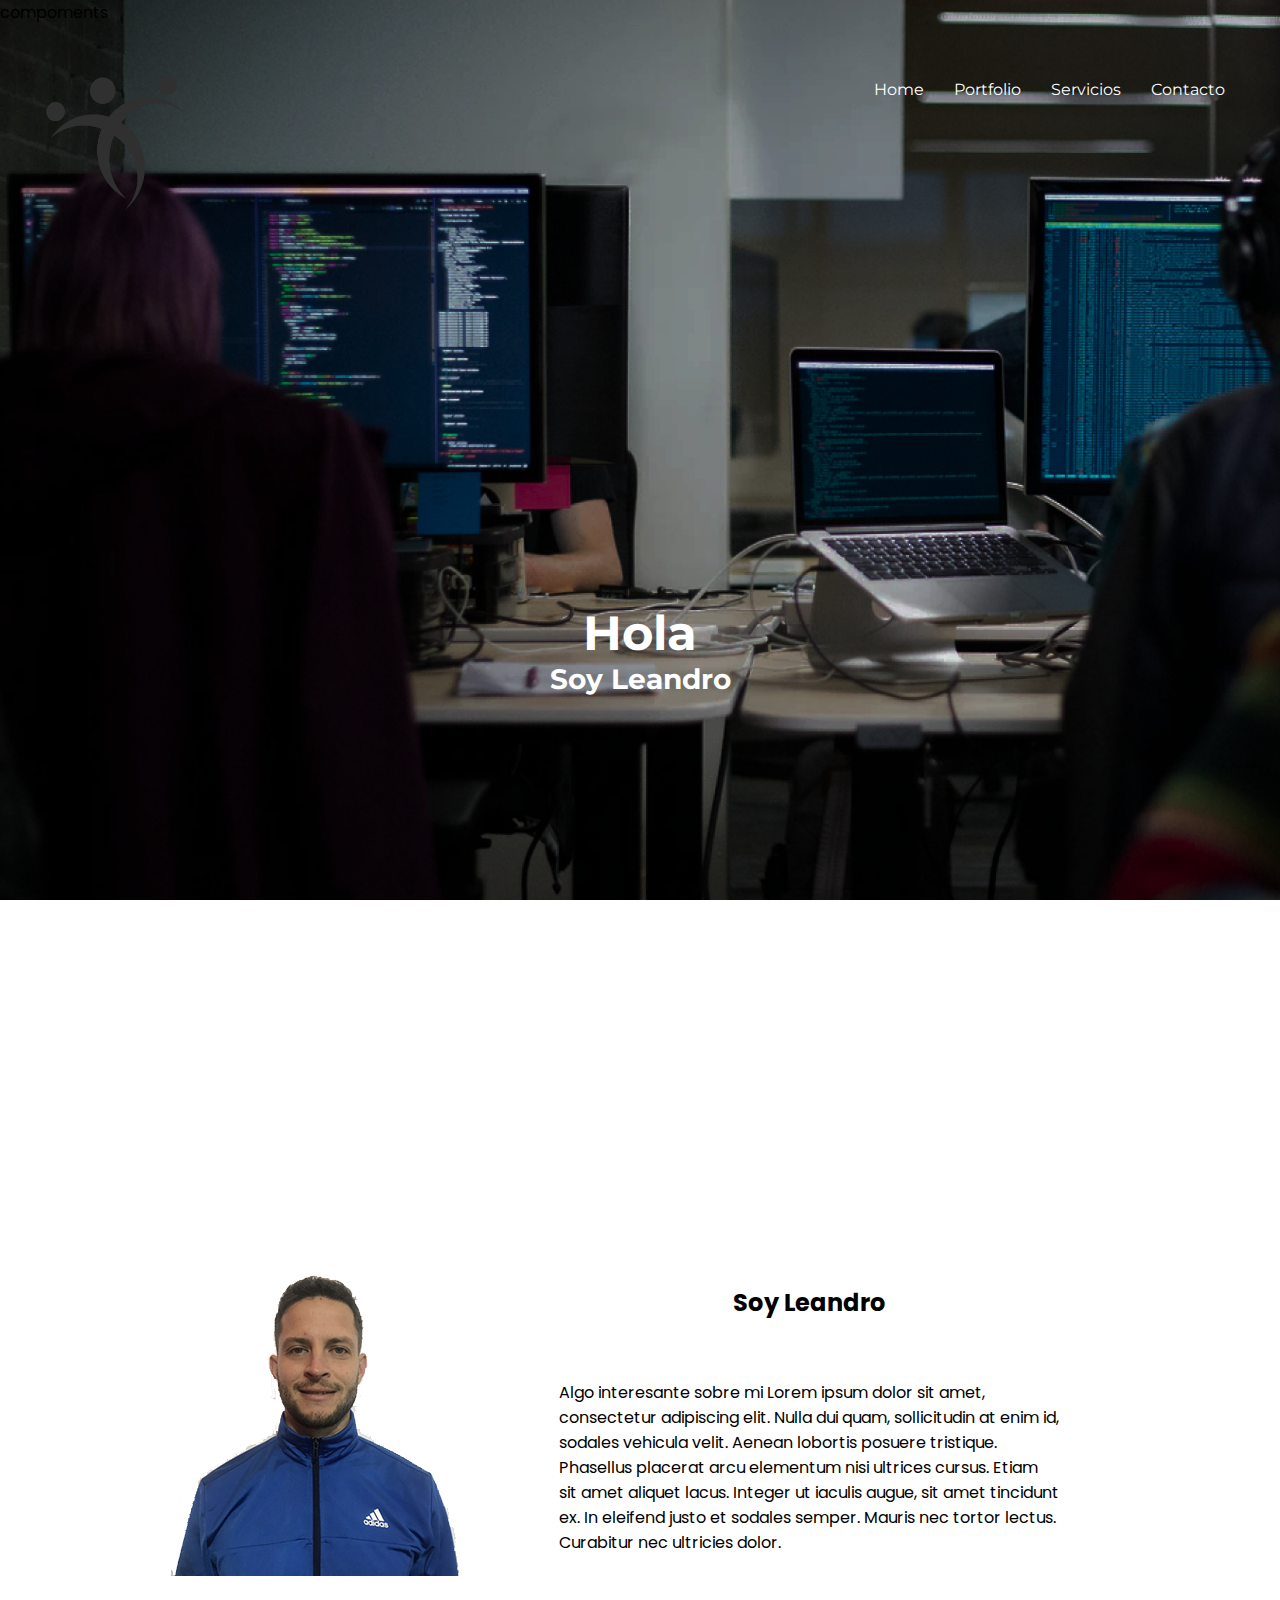
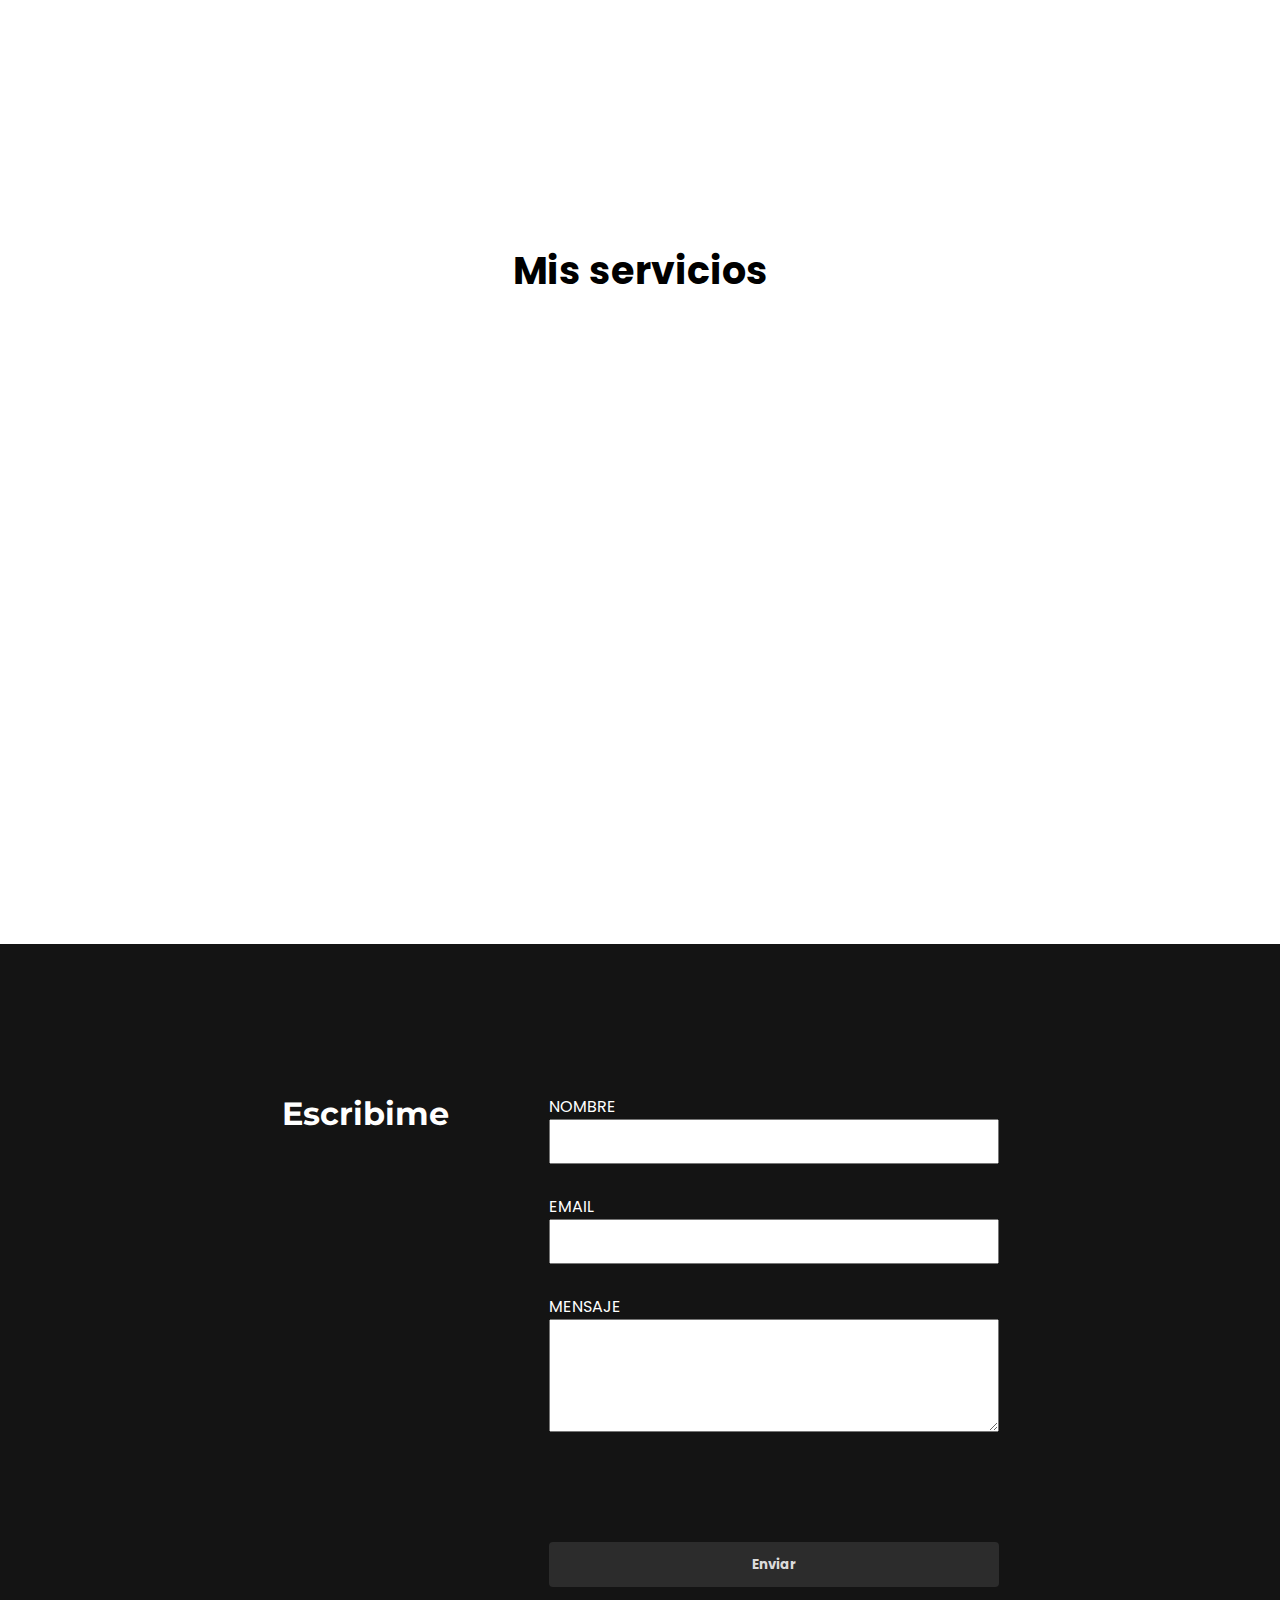
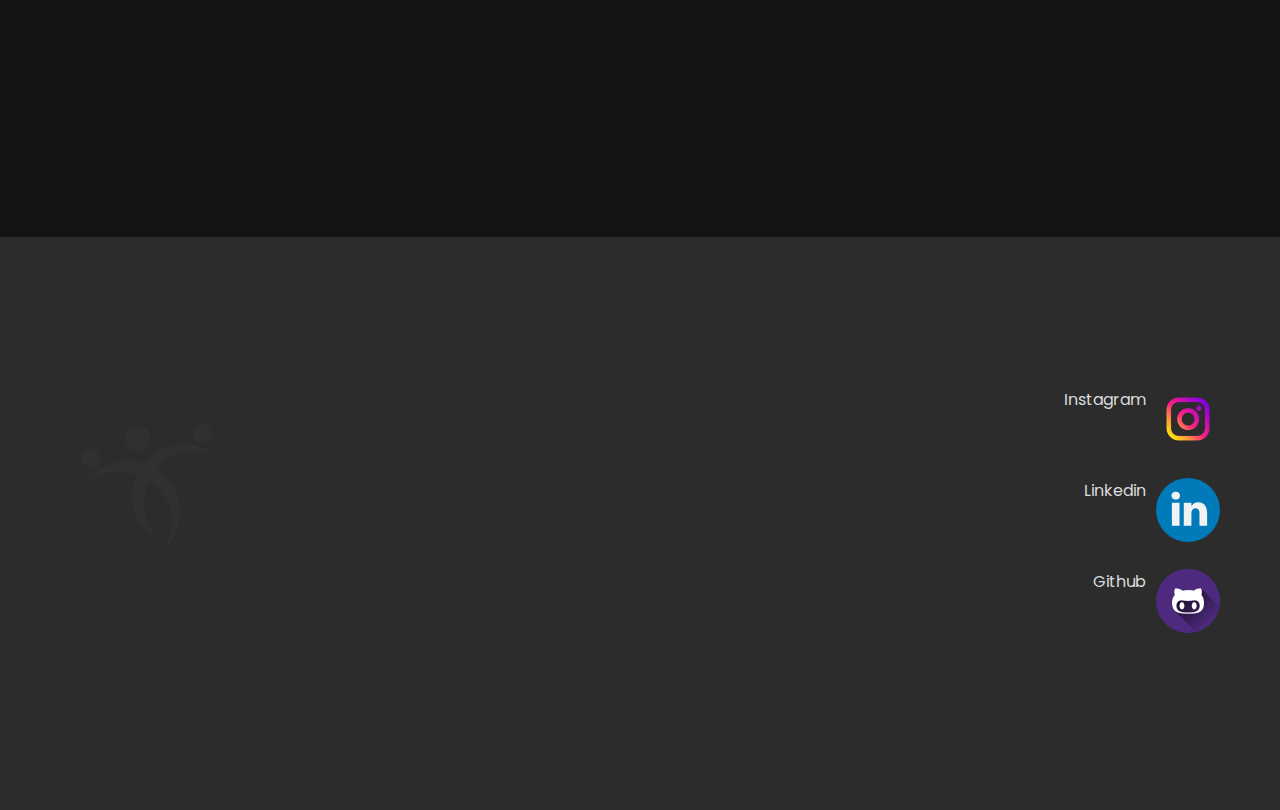
==== index.html @ da679157 "my first commit" ====
<!DOCTYPE html>
compoments<html lang="en">
<head>
    <meta charset="UTF-8">
    <meta http-equiv="X-UA-Compatible" content="IE=edge">
    <meta name="viewport" content="width=device-width, initial-scale=1.0">
    <title>Document</title>
    <script defer src="./components/header.js"></script>
    <script defer src="./components/footer.js"></script>
    <script defer src="./pages/contacto.js"></script>
    <script defer src="./pages/index.js"></script>
    <link rel="stylesheet" href="./pages/contacto.css">
    <link rel="stylesheet" href="./components/header.css">
    <link rel="stylesheet" href="./components/footer.css">
    <link rel="stylesheet" href="./pages/index.css">
   


</head>


<body>
    <header class="main-header"></header>
    <section class="welcome-section">
        <div class="background-blur"></div>
        <h1 class="welcome-section__title">Hola</h1>
        <h2 class="welcome-section__subtitle">Soy Leandro</h2>
    </section>
    <section class="about-me">
        <img class="about-me__my-picture-desktop" src="./images/leandro.png" alt="">
        <div class="about-me__container">
        <h2 class="about-me__title">Soy Leandro</h2>
        <p class="about-me__description">Algo interesante sobre mi Lorem ipsum dolor sit amet, consectetur adipiscing elit. Nulla dui quam, sollicitudin at enim id, sodales vehicula velit. Aenean lobortis posuere tristique. Phasellus placerat arcu elementum nisi ultrices cursus. Etiam sit amet aliquet lacus. Integer ut iaculis augue, sit amet tincidunt ex. In eleifend justo et sodales semper. Mauris nec tortor lectus. Curabitur nec ultricies dolor.</p>
        </div>
    </section>
    <section class="my-services">
        <h2 class="my-services__title">Mis servicios</h2>
        <div class="my-services__services"></div>
        <template id="my-services__template">
       
       <div class="my-services__service-container">
           <img src="" alt="" class="my-services__service-image">
           <h3 class="my-services__service-title"></h3>
           <p class="my-services__service-description"></p>
       </template>
       </div>
            
        
    </section>
    <section class="main-contact">
    </section>
    <footer class="main-footer"></footer>
</body>
</html>
---- pages/contacto.css ----
*{  
    box-sizing: border-box;
}

.body-contact{  
    margin: 0;
    background-color: #141414;
}

@media (min-width:960px) {
    .body-contact{  
        background-image: linear-gradient(to right, #408195,  #00D287);
    }
}

.contact{   
    height: 100%;
    background-color: #141414;
    display: flex;
    flex-direction: column;
    justify-content: center;
    padding: 40px 0 0;
}

@media (min-width:960px) {
    .contact{   
        padding: 150px 0;
        flex-direction: initial;
        gap: 100px;
    }
}

.contact__contact-form{ 
    display: grid;
    justify-content: center;
    gap: 30px;
}

.contact-form__container{   
    display: flex;
    flex-direction: column;
}

.contact__title{  
    text-align: center;  
    font-family: "Montserrat";
    font-size: 32px;
    margin: 100px 0 40px;
    color: #FFFFFF;
}

@media (min-width:960px) {
    .contact__title{    
        margin: 0;
    }
}

.contact-form__label{   
    color: #FFFFFF;
}

.contact-form__input, .contact-form__textarea, .contact-form__button{    
    width: 80vw;
    height: 45px;
    max-width: 450px;
}

.contact-form__textarea{   
    height: 113px;
}

.contact-form__button{ 
    margin-top: 50px; 
    margin-bottom: 100px;
    border: none;
    border-radius: 4px;
    color: #DBDBDB;
    font-family: "Poppins";
    font-weight: 700;
    background-color: #2C2C2C;
}
---- components/header.css ----
.header{    
    display: flex;
    justify-content: space-between;
    padding: 25px;
}

.header__logo{  
    width: 100px;
    height: 100px;
}

@media (min-width:960px) {
    .header__logo{  
        width: 180px;
        height: 100%;
    }
}

.header__img-button-burger{
 
    width: 50px;
    height: 50px;
    
}

.header__menu-burger{   
    border: none;
    background-color: rgba(1, 1, 1, 0%);
    
}

@media (min-width:960px) {
    .header__menu-burger{   
        display: none;
    }
}

.menu-open{ 
    padding: 30px;
    display: none;
    flex-direction: column;
    text-align: center;
    gap: 7vh;
    height: 100vh;
    position: absolute;
    top: 0;
    left: 0;
    right: 0;
    background-color: #161616;
}

@media(min-width:960px){    
    .menu-open{ 
        gap: 30px;
        display: flex;
        position: initial;
        height: 100%;
        background-color: initial;
        flex-direction: initial;
    }
}

.menu-open__button{ 
    border: none;
    background-color: rgba(1, 1, 1, 0%);
    text-align: right;
}

@media (min-width:960px) {
    .menu-open__button{ 
        display: none;
    }
}

.menu-open__links{
    text-decoration: none;
    color: #ffffff;
    font-family: "Montserrat";
    font-weight: 700;
    font-size: 48px;
}

@media (min-width:960px) {
    .menu-open__links{  
    font-size: 16px;
    font-weight: 400;
    }
}
---- components/footer.css ----
body{   
    font-family: "Poppins";
}
.footer{    
    background-color: #2c2c2c;
    display: flex;
    flex-direction: column;
    align-items: center;
    padding: 150px 0;
}

@media (min-width:960px) {
    .footer{    
        flex-direction: initial;
        justify-content: space-between;
        padding: 150px 60px;
    }
}

.footer__social-networks-container{ 
    display: flex;
    flex-direction: column;
    align-items: center;
}

@media (min-width:960px) {
    .footer__social-networks-container{ 
        align-items: end;
    }
}

.footer_logo{   
    width: 180px;
    margin-bottom: 70px;
}

.social-networks{   
    display: flex;
    gap:10px;
    margin-bottom: 20px;
}

.footer__link-social-network{   
    text-decoration: none;
    color: #DBDBDB;
}
---- pages/index.css ----
@import url('https://fonts.googleapis.com/css2?family=Montserrat:wght@700&family=Poppins:wght@400;700&display=swap');

*{  
    box-sizing: border-box;
}

body{   
    margin: 0;
    font-family: "Poppins";
}

.welcome-section{
    width: 100%;
    height: calc(95vh - 98px);
    display: flex;
    flex-direction: column;
    justify-content: center; 
    align-items: center;
}

@media (min-width:960px) {
    .welcome-section{   
        height: calc(97vh - 98px);
    }
}

.background-blur{
    background-image: url("../images/fondo.png");
    background-position: 55%;
    background-size: cover;
    position: absolute;
    top: 0;
    z-index: -1;
    width: 100%;
    height: 97vh;
}

@media (min-width:960px) {
    .background-blur{   
        height: 100vh;
    }
}


.welcome-section__title, .welcome-section__subtitle{    
    margin: 0;
    color: #FFFFFF;
    font-family: "Montserrat";
    font-weight: 700;
    font-size: 48px;
    }
    
    .welcome-section__subtitle{    
        font-size: 28px;
    }
    
    .about-me__container{  
        padding: 0 31px;
        display: flex;
        gap: 60px;
        flex-direction: column;
        justify-content: center;
        align-items: center;
        width: 100%;
        height: 85vh;
        background-color: #000;
    }
    
    @media (min-width:960px) {
        .about-me__container{   
            background-color: inherit;
            width: 600px;
        }
    }
    
    @media(min-width:960px){    
        .about-me{  
            display: grid;
            grid-template-columns: auto auto;
            gap: 3vw;
            align-items: center;
            justify-content: center;
        }
    }
    
    .about-me__my-picture-desktop{  
        display: none;
    }
    
    @media(min-width:960px){    
        .about-me__my-picture-desktop{  
            display: initial;
            width: 300px;
            height: auto;
        }
    }
    
    .about-me__title, .about-me__description{    
        margin: 0;
        text-align: center;
        font-weight: 700;
        max-width: 500px;
        color: #FFFFFF;
    }
    
    @media (min-width:960px) {
        .about-me__title, .about-me__description{   
            color: initial;
        }
    }
    
    .about-me__description{     
        text-align: left;
        font-weight: 400;
    }
    
    .my-services{   
        text-align: center;
        padding: 0 40px;
    }
    
    @media (min-width:960px) {
        .my-services__services{
            height: 65vh;   
            display: grid;
            gap: 15px;
            grid-template-columns: 33% 33% 33%;
        }
    }
    
    .my-services__service-container{   
        display: flex;
        flex-direction: column;
        align-items: center;
    }
    
    @media (min-width:960px) {
        .my-services__service-container{    
            display: flex;
            flex-direction: column;
            align-items: center;
        }
    }
    
    .my-services__my-service-img{
        max-height: 50px;   
        max-width: 50px;
    }
    
    .my-services__title{    
        font-size: 38px;
        margin: 40px 0 60px;
    }
    
    .my-services__service-title{ 
        margin: 0;
        margin-top: 20px;
    }
    .my-services__service-description{  
        margin: 0;
        margin-bottom: 40px;
        max-width: 400px;
    }
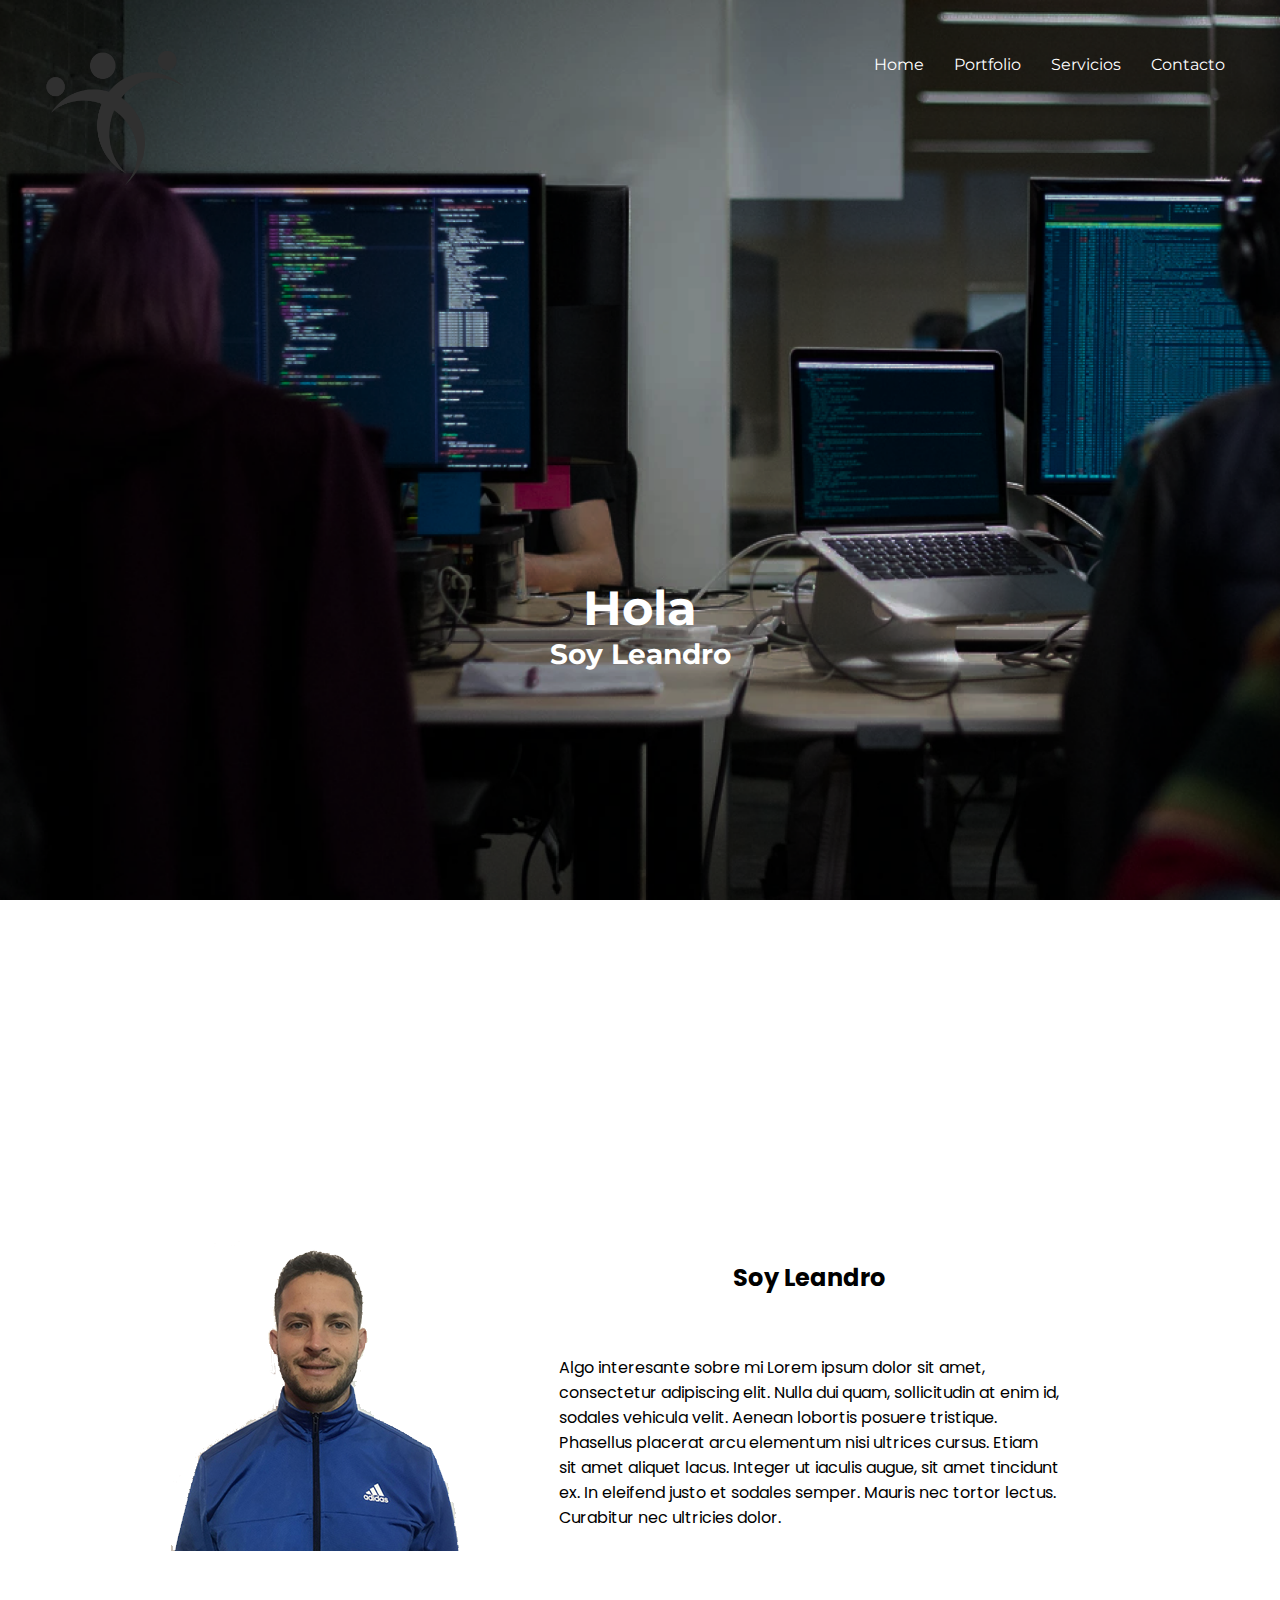
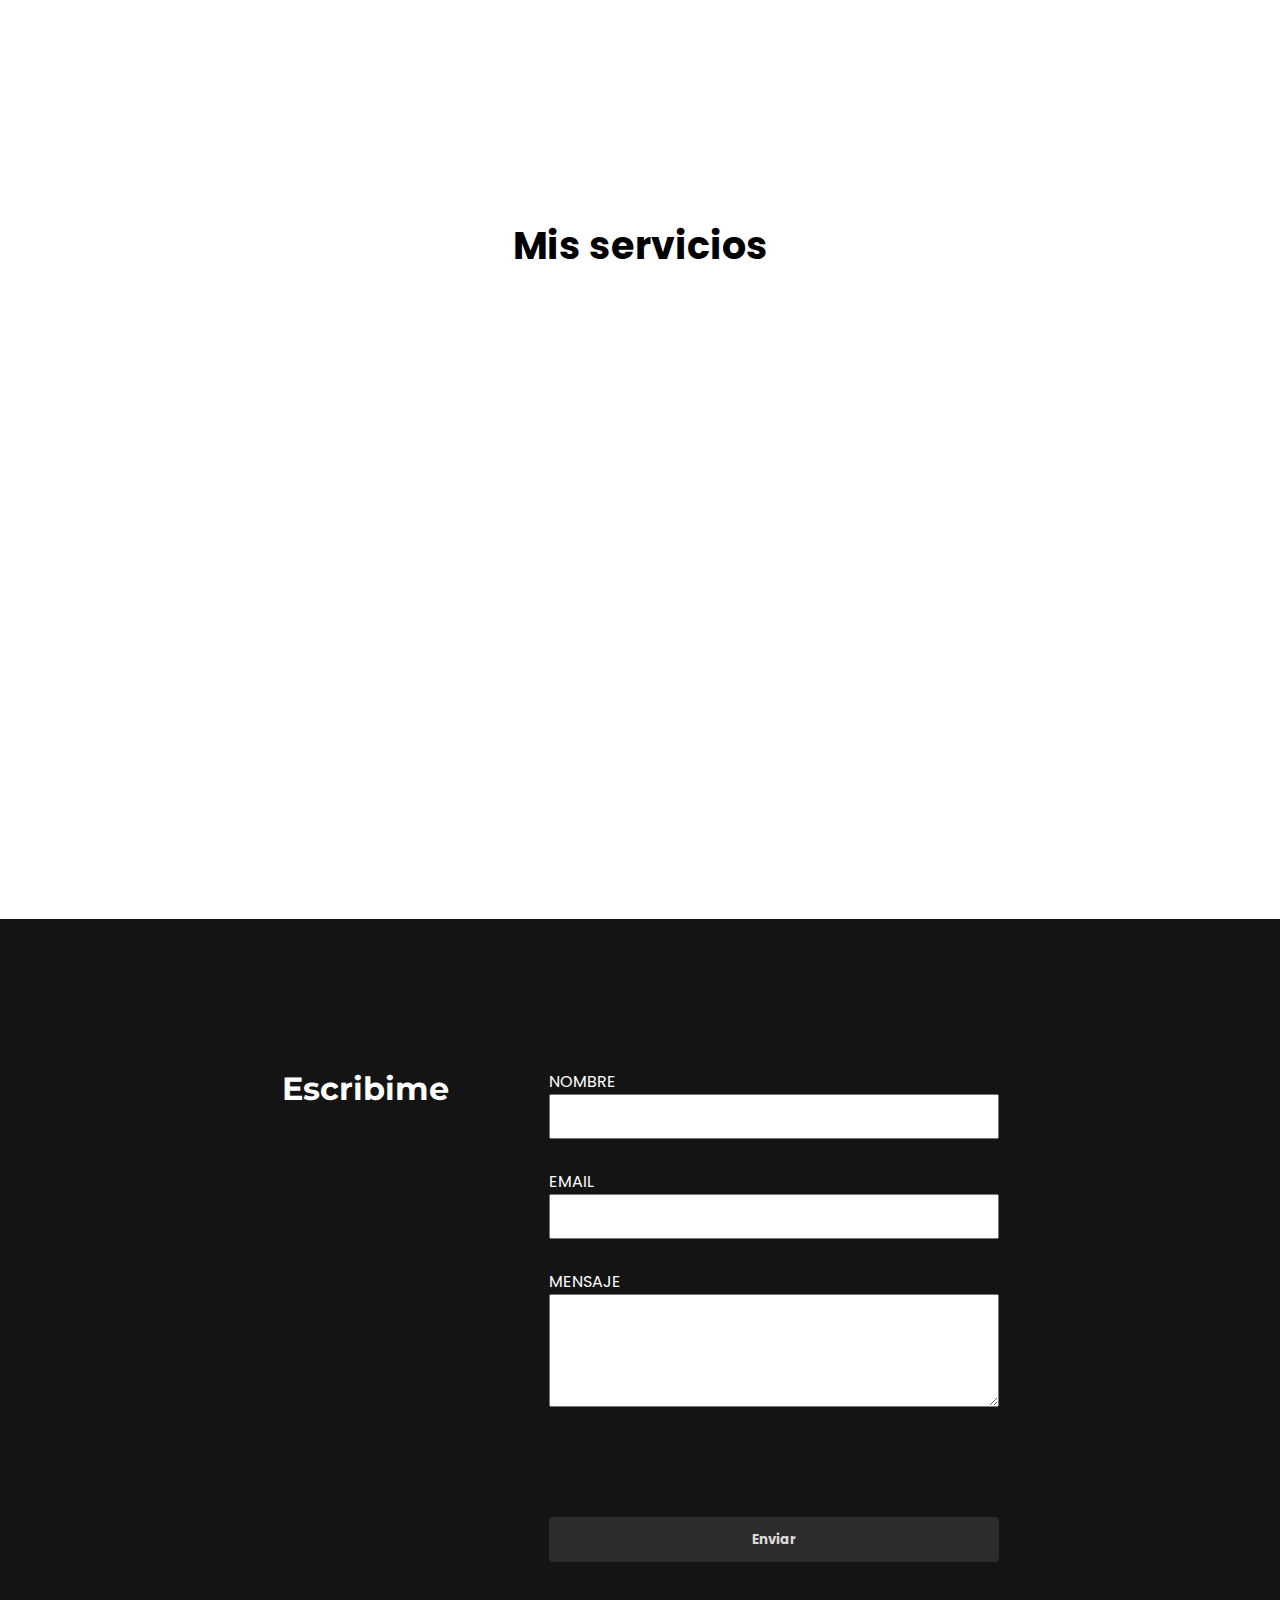
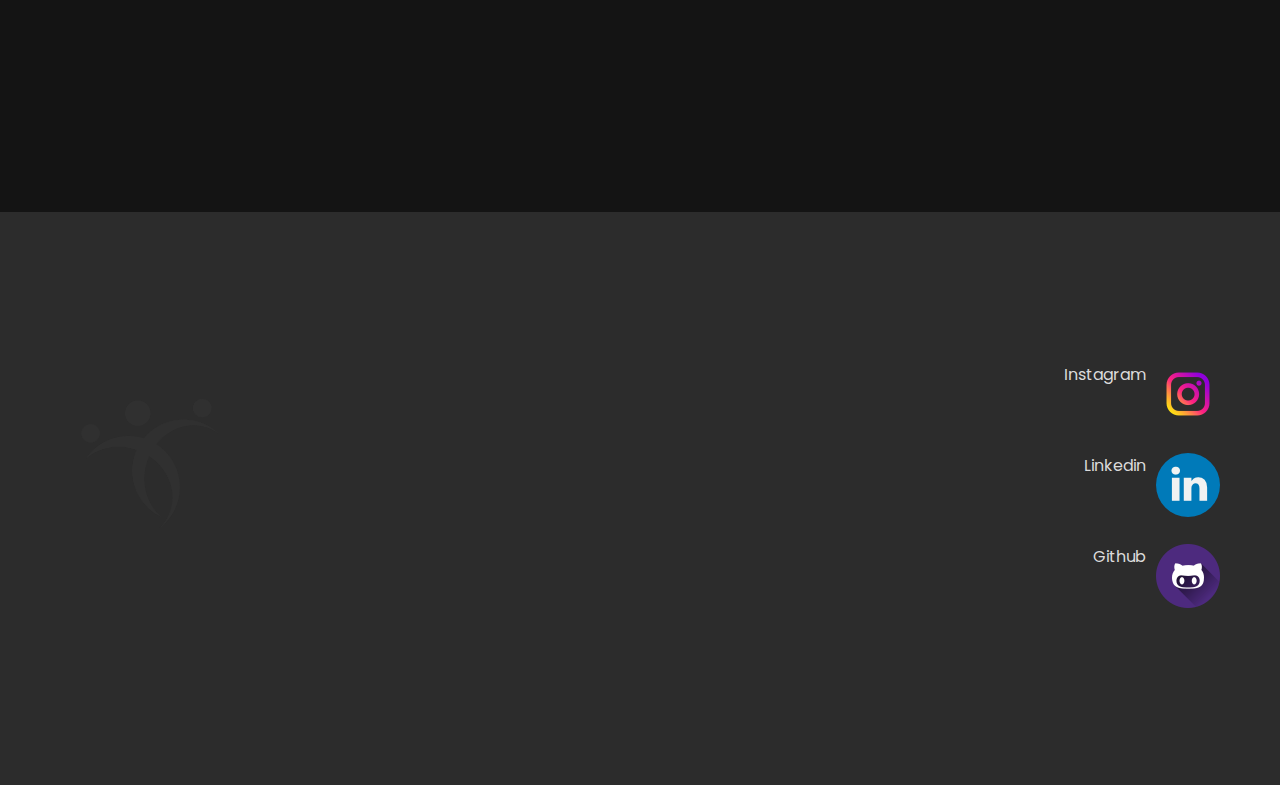
==== commit 1e7f7489: "segundo commit" ====
--- a/index.html
+++ b/index.html
@@ -1,5 +1,5 @@
 <!DOCTYPE html>
-compoments<html lang="en">
+<html lang="en">
 <head>
     <meta charset="UTF-8">
     <meta http-equiv="X-UA-Compatible" content="IE=edge">
